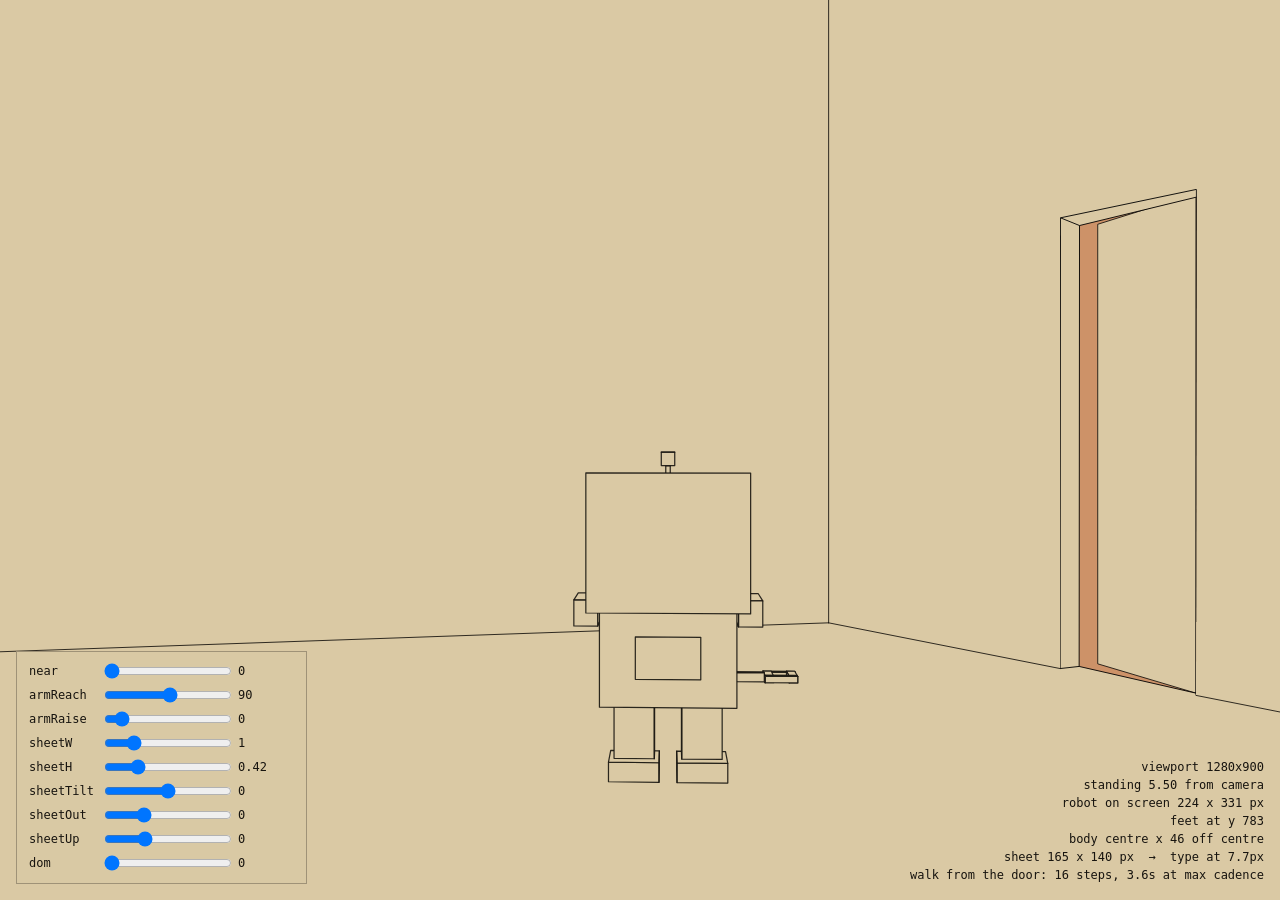
==== experiments/tools/paper-probe.html @ 1c141f80 "Study the paper he holds up, and make it rigid The unresolved half of the about interaction: he arri" ====
<!doctype html>
<html lang="en">
  <head>
    <meta charset="utf-8" />
    <meta name="viewport" content="width=device-width, initial-scale=1" />
    <title>Paper probe</title>
    <link rel="stylesheet" href="../../styles.css" />
    <style>
      .probe {
        position: fixed;
        z-index: 5;
        left: 1rem;
        bottom: 1rem;
        font: 12px/1.5 ui-monospace, monospace;
        background: rgb(218 201 164 / 92%);
        border: 1px solid rgb(23 20 15 / 30%);
        padding: 0.6rem 0.75rem;
        display: grid;
        gap: 0.25rem 0.5rem;
        grid-template-columns: auto 8rem 3.5rem;
        align-items: center;
      }
      .probe input[type="range"] { width: 8rem; }
      .readout { position: fixed; z-index: 5; right: 1rem; bottom: 1rem;
        font: 12px/1.5 ui-monospace, monospace; white-space: pre; text-align: right; }
      /* Candidate DOM panel, drawn from the sheet's real projected corners. */
      .sheet-dom {
        position: fixed; z-index: 4; top: 0; left: 0;
        transform-origin: 0 0;
        width: 100px; height: 100px; /* unit box; matrix3d does the rest */
        pointer-events: none;
        display: none;
      }
      .sheet-dom.on { display: block; }
      .sheet-dom__inner {
        width: 100%; height: 100%;
        padding: 16px 18px;
        font: 11px/1.5 "Helvetica Neue", Helvetica, Arial, sans-serif;
        color: var(--ink);
        outline: 1px solid rgb(23 20 15 / 35%);
      }
    </style>
  </head>
  <body>
    <main>
      <div class="room" aria-hidden="true">
        <svg class="room__doorway">
          <defs><clipPath id="doorway-clip"><path data-door="clip" /></clipPath></defs>
          <path class="doorway__beyond" data-door="hole" />
          <path class="doorway__panel" data-door="panel" clip-path="url(#doorway-clip)" />
        </svg>
        <img class="room__door" src="../../door.svg" alt="" />
        <svg class="room__seams" preserveAspectRatio="none">
          <path data-seam="wallCorner" /><path data-seam="leftFloor" />
          <path data-seam="floorToDoor" /><path data-seam="floorPastDoor" />
        </svg>
      </div>
      <canvas class="stage stage--robot" aria-hidden="true"></canvas>
      <div class="sheet-dom"><div class="sheet-dom__inner" id="dom-copy"></div></div>
    </main>

    <div class="probe" id="probe"></div>
    <div class="readout" id="readout"></div>

    <script type="module">
      import { getScene, setDoorAngle } from "../../room.js";
      import { DOOR_PANEL } from "../../door.js";
      import { mockupToScreen } from "../../camera.js";
      import { buildRobot, placeRobot, drawRobot, robotDefaults, robotPresets, robotScale } from "../../robot.js";
      import { planRoute, routeCycles, headingToCamera, buildRoute, doorRoute, stepLength, START_PHASE, CADENCE_LIMITS } from "../../walk.js";
      import { CAMERA_IN_ROOM } from "../../camera.js";

      const canvas = document.querySelector(".stage--robot");
      const ctx = canvas.getContext("2d");
      const domSheet = document.querySelector(".sheet-dom");
      const domCopy = document.getElementById("dom-copy");

      const base = { ...robotDefaults, ...robotPresets["D mild"] };

      const controls = {
        near:     { min: 1.2, max: 7.0, step: 0.05, value: 0 },  // 0 = whatever planRoute lands on
        armReach: { min: -30, max: 200, step: 1, value: 90 },
        armRaise: { min: -20, max: 200, step: 1, value: 0 },
        sheetW:   { min: 0.5, max: 3.0, step: 0.01, value: 1.0 },   // 1 = hand to hand
        sheetH:   { min: 0.1, max: 1.5, step: 0.01, value: 0.42 },  // local units, up from the grip
        sheetTilt:{ min: -60, max: 60, step: 1, value: 0 },          // lean back from vertical
        sheetOut: { min: -0.2, max: 0.5, step: 0.01, value: 0 },     // extra x toward camera
        sheetUp:  { min: -0.5, max: 1.2, step: 0.01, value: 0 },     // extra y
        dom:      { min: 0, max: 1, step: 1, value: 0 },
      };

      /* `?armSwing=-90&sheetOut=0.3` — every control is settable, so headless
         screenshots can sample poses without a live browser session. */
      const query = new URLSearchParams(location.search);
      for (const [name, c] of Object.entries(controls)) {
        const given = Number(query.get(name));
        if (query.has(name) && Number.isFinite(given)) c.value = given;
      }

      const probe = document.getElementById("probe");
      for (const [name, c] of Object.entries(controls)) {
        const label = document.createElement("label"); label.textContent = name;
        const input = document.createElement("input");
        Object.assign(input, { type: "range", min: c.min, max: c.max, step: c.step, value: c.value });
        const out = document.createElement("span"); out.textContent = c.value;
        input.addEventListener("input", () => { c.value = Number(input.value); out.textContent = input.value; render(); });
        probe.append(label, input, out);
      }

      function resize() {
        const dpr = Math.min(devicePixelRatio || 1, 2);
        canvas.width = Math.round(innerWidth * dpr);
        canvas.height = Math.round(innerHeight * dpr);
        ctx.setTransform(dpr, 0, 0, dpr, 0, 0);
      }

      /* A thin sheet between the two hands, in the robot's own frame. */
      function sheetQuads(robot) {
        const p = robot.params;
        const arms = ["arm.left", "arm.right"].map((n) => robot.parts.find((q) => q.name === n));
        const shoulderY = robot.shoulderLine - p.shoulderDrop + robot.lift;
        // Distal end of each arm: the four corners farthest from the shoulder.
        const hand = (part) => {
          const seen = new Map();
          for (const pt of part.quads.flatMap((q) => q.points)) {
            seen.set([pt.x, pt.y, pt.z].map((n) => n.toFixed(6)).join(","), pt);
          }
          const pts = [...seen.values()];
          const d = (pt) => (pt.x) ** 2 + (pt.y - shoulderY) ** 2 + (pt.z) ** 2;
          const far = pts.sort((a, b) => d(b) - d(a)).slice(0, 4);
          return far.reduce((a, q) => ({ x: a.x + q.x / 4, y: a.y + q.y / 4, z: a.z + q.z / 4 }), { x: 0, y: 0, z: 0 });
        };
        const [L, R] = arms.map(hand);

        /* The sheet is *gripped*: its bottom corners are the hands, wherever
         * the shoulders have put them. That makes the pose answer the real
         * question — how big a sheet can he actually hold — instead of letting
         * a free-floating rectangle promise a size his arms cannot reach.
         *
         * `sheetW` then only widens it beyond the grip (paper overhangs a
         * hand), and `sheetUp` / `sheetOut` nudge the whole thing off the
         * hands for comparison. */
        const grip = controls.sheetW.value; // 1 = exactly hand to hand
        const spanZ = ((L.z - R.z) / 2) * grip;
        const midZ = (L.z + R.z) / 2;
        const baseX = (L.x + R.x) / 2 + controls.sheetOut.value;
        const baseY = (L.y + R.y) / 2 + controls.sheetUp.value;

        const t = (controls.sheetTilt.value * Math.PI) / 180;
        const up = { x: -Math.sin(t), y: Math.cos(t), z: 0 };
        const nx = { x: Math.cos(t), y: Math.sin(t), z: 0 };
        const H = controls.sheetH.value;
        const c = (su, sv) => ({
          x: baseX + up.x * H * sv,
          y: baseY + up.y * H * sv,
          z: midZ + su * spanZ,
        });
        // sv 0 is the gripped bottom edge, 1 the top.
        const corners = [c(1, 1), c(-1, 1), c(-1, 0), c(1, 0)]; // TL TR BR BL, as seen
        return {
          corners,
          quads: [
            { normal: nx, points: corners, detail: [] },
            { normal: { x: -nx.x, y: -nx.y, z: -nx.z }, points: [...corners].reverse(), detail: [] },
          ],
        };
      }

      /* Where the robot stands, as a floor distance from the camera.
       *
       * `reach` cannot express this. It slides the destination along one fixed
       * diagonal, so pushing it up to make him bigger also slides him sideways
       * — past the camera's own z at about 1.35 — and `planRoute` then bisects
       * it back to centre, undoing the size. Distance and screen position are
       * two degrees of freedom and reach is one. So: aim straight down the
       * camera's own view direction, where the two are independent by
       * construction, and let `near` be the distance along it.
       */
      const AHEAD = (() => {
        const d = Math.hypot(CAMERA_IN_ROOM.x, CAMERA_IN_ROOM.z);
        return { x: -CAMERA_IN_ROOM.x / d, z: -CAMERA_IN_ROOM.z / d };
      })();
      const standingAt = (distance) => ({
        x: CAMERA_IN_ROOM.x + AHEAD.x * distance,
        z: CAMERA_IN_ROOM.z + AHEAD.z * distance,
      });

      /* Straight down the camera axis lands on the mockup's principal point,
       * which `mockupToScreen` does not put at the middle of the window. So
       * slide along the axis's perpendicular until the silhouette centres —
       * distance and screen position are independent here, which is the whole
       * reason for aiming this way rather than through `reach`. */
      const SIDE = { x: -AHEAD.z, z: AHEAD.x };
      function centredAt(distance, robot, scene) {
        const base = standingAt(distance);
        const toScreen = mockupToScreen(scene);
        const midX = (offset) => {
          const at = { x: base.x + SIDE.x * offset, z: base.z + SIDE.z * offset };
          let low = Infinity, high = -Infinity;
          for (const solid of placeRobot(robot, { ...at, facing: headingToCamera(at), travel: 0 })) {
            for (const q of solid.quads) for (const v of q.points) {
              const x = toScreen(projectCameraSpace(toCameraSpace(v))).x;
              low = Math.min(low, x); high = Math.max(high, x);
            }
          }
          return (low + high) / 2;
        };
        let lo = -3, hi = 3;
        for (let i = 0; i < 30; i += 1) {
          const mid = (lo + hi) / 2;
          if (midX(mid) < innerWidth / 2) lo = mid; else hi = mid;
        }
        const offset = (lo + hi) / 2;
        return { x: base.x + SIDE.x * offset, z: base.z + SIDE.z * offset };
      }

      /* What it costs to walk there: the same cubic shape as `doorRoute`, but
       * aimed at an arbitrary destination instead of sliding along its one
       * diagonal. Length is what decides the duration, so this is the number
       * that says whether coming close is affordable. */
      function walkCost(to, robot) {
        const spec = doorRoute(1);
        const heading = Math.atan2(to.z - CAMERA_IN_ROOM.z, to.x - CAMERA_IN_ROOM.x);
        const handle = Math.hypot(to.x - spec.from.x, to.z - spec.from.z) * 0.45;
        const route = buildRoute({
          ...spec,
          control1: { x: spec.from.x, z: Math.max(0.5, handle) },
          control2: { x: to.x + handle * Math.cos(heading), z: to.z + handle * Math.sin(heading) },
          to,
        });
        const steps = Math.round(route.length / stepLength(robot));
        return { steps, seconds: steps / CADENCE_LIMITS.max };
      }

      let plan = null;
      function render() {
        const scene = getScene(); if (!scene) return;
        if (!plan) plan = planRoute(buildRobot(base), scene, innerWidth / 2, { entrySteps: 3.4 });
        const params = { ...base, armReach: controls.armReach.value, armRaise: controls.armRaise.value };
        const finish = routeCycles(buildRobot(base), plan.route);
        const robot = buildRobot({ ...params, phase: START_PHASE, rockAngle: 0 });

        const here = controls.near.value > 0
          ? centredAt(controls.near.value, buildRobot({ ...base, phase: START_PHASE }), scene)
          : plan.route.spec.to;
        const pose = { x: here.x, z: here.z, facing: headingToCamera(here), travel: 0 };

        const sheet = sheetQuads(robot);
        robot.parts.push({ name: "sheet", quads: sheet.quads });

        ctx.clearRect(0, 0, innerWidth, innerHeight);
        const solids = placeRobot(robot, pose);
        const toScreen = mockupToScreen(scene);
        drawRobot(ctx, solids, toScreen, { weight: Math.max(1, scene.scale * 1.35) });

        // Project the sheet's corners for the DOM overlay + readout.
        const placed = solids.find((s) => s.name === "sheet");
        const screenPts = projectCorners(placed.quads[0].points, toScreen);
        const w = Math.hypot(screenPts[1].x - screenPts[0].x, screenPts[1].y - screenPts[0].y);
        const h = Math.hypot(screenPts[3].x - screenPts[0].x, screenPts[3].y - screenPts[0].y);

        domSheet.classList.toggle("on", controls.dom.value === 1);
        if (controls.dom.value === 1) applyHomography(domSheet, screenPts, w / h);

        /* The robot's own ink, so "how big is he" is measured, not guessed. */
        const body = solids.filter((q) => q.name !== "sheet").flatMap((q) => q.quads).flatMap((q) => q.points).map((v) => toScreen(projectCameraSpace(toCameraSpace(v))));
        const bx = [Math.min(...body.map((q) => q.x)), Math.max(...body.map((q) => q.x))];
        const by = [Math.min(...body.map((q) => q.y)), Math.max(...body.map((q) => q.y))];
        const distance = Math.hypot(here.x - CAMERA_IN_ROOM.x, here.z - CAMERA_IN_ROOM.z);

        document.getElementById("readout").textContent =
          `viewport ${innerWidth}x${innerHeight}\n` +
          `standing ${distance.toFixed(2)} from camera\n` +
          `robot on screen ${(bx[1] - bx[0]).toFixed(0)} x ${(by[1] - by[0]).toFixed(0)} px\n` +
          `feet at y ${by[1].toFixed(0)}${by[1] > innerHeight ? "  (off the bottom)" : ""}\n` +
          `body centre x ${(((bx[0] + bx[1]) / 2) - innerWidth / 2).toFixed(0)} off centre\n` +
          `sheet ${w.toFixed(0)} x ${h.toFixed(0)} px  →  type at ${(11 * h / 200).toFixed(1)}px\n` +
          (() => { const c = walkCost(here, buildRobot(base)); return `walk from the door: ${c.steps} steps, ${c.seconds.toFixed(1)}s at max cadence`; })();
      }

      /* Nearest camera-space z, the same quantity `order()` falls back on. */
      const camZ = (solid) =>
        Math.min(...solid.quads.flatMap((q) => q.points.map((p) => toCameraSpace(p).z)));

      /* placeRobot gives room-space points; reuse camera.js through drawRobot's
       * own path by re-projecting here with the same helpers. */
      import { toCameraSpace, projectCameraSpace } from "../../camera.js";
      const projectCorners = (pts, toScreen) =>
        pts.map((p) => toScreen(projectCameraSpace(toCameraSpace(p))));

      /* Four-point homography → matrix3d, mapping the 100x100 unit box onto the
       * sheet's projected quad. Standard DLT for a projective square map. */
      function applyHomography(el, [tl, tr, br, bl], aspect = 1) {
        const S = 200;
        const W = S * aspect;
        el.style.width = `${W}px`;
        el.style.height = `${S}px`;
        const src = [[0, 0], [W, 0], [W, S], [0, S]];
        const dst = [[tl.x, tl.y], [tr.x, tr.y], [br.x, br.y], [bl.x, bl.y]];
        const A = [], b = [];
        for (let i = 0; i < 4; i++) {
          const [x, y] = src[i], [u, v] = dst[i];
          A.push([x, y, 1, 0, 0, 0, -u * x, -u * y]); b.push(u);
          A.push([0, 0, 0, x, y, 1, -v * x, -v * y]); b.push(v);
        }
        const h = solve(A, b);
        if (!h) return;
        const [a, c, e, d, f, g, i, j] = h;
        el.style.transform =
          `matrix3d(${a},${d},0,${i}, ${c},${f},0,${j}, 0,0,1,0, ${e},${g},0,1)`;
      }
      function solve(A, b) {
        const n = b.length, M = A.map((row, r) => [...row, b[r]]);
        for (let col = 0; col < 8; col++) {
          let piv = col;
          for (let r = col + 1; r < n; r++) if (Math.abs(M[r][col]) > Math.abs(M[piv][col])) piv = r;
          if (Math.abs(M[piv][col]) < 1e-12) return null;
          [M[col], M[piv]] = [M[piv], M[col]];
          for (let r = 0; r < n; r++) {
            if (r === col) continue;
            const k = M[r][col] / M[col][col];
            for (let c2 = col; c2 <= 8; c2++) M[r][c2] -= k * M[col][c2];
          }
        }
        return M.slice(0, 8).map((row, r) => row[8] / row[r]);
      }

      domCopy.textContent =
        "Diego Wahl is a designer working on interfaces, systems and the odd " +
        "paper aeroplane. Previously at somewhere, before that somewhere else. " +
        "Currently taking on selected work.  hello@example.com";

      /* `?ui=0` hides the sliders and the readout, for a clean frame. */
      if (query.get("ui") === "0") {
        probe.style.display = "none";
        document.getElementById("readout").style.display = "none";
      }

      addEventListener("room:layout", () => { resize(); plan = null; render(); });
      resize();
      setDoorAngle(DOOR_PANEL.rest);
      render();
    </script>
    <script type="module" src="../../room.js"></script>
  </body>
</html>
---- styles.css ----
:root {
  --paper: #dac9a4;
  --ink: #17140f;
  --beyond: #cd9268;

  color: var(--ink);
  background: var(--paper);
  font-family: "Helvetica Neue", Helvetica, Arial, sans-serif;
}

* {
  box-sizing: border-box;
}

html {
  min-height: 100%;
  background: var(--paper);
}

body {
  min-height: 100vh;
  min-height: 100dvh;
  margin: 0;
  overflow: hidden;
  background: var(--paper);
}

main,
.stage,
.room {
  position: fixed;
  inset: 0;
}

h1 {
  position: absolute;
  width: 1px;
  height: 1px;
  margin: -1px;
  overflow: hidden;
  clip-path: inset(50%);
  white-space: nowrap;
}

/* ── room ─────────────────────────────────────────────────────────── */

.room {
  z-index: 1;
  pointer-events: none;
}

.room__seams,
.room__doorway {
  position: absolute;
  inset: 0;
  width: 100%;
  height: 100%;
  overflow: visible;
}

/* The space beyond the door, revealed as the panel swings out of the way. */
.doorway__beyond {
  fill: var(--beyond);
}

/*
 * The panel needs a real fill, not the transparency it had as static art: once
 * there is an opening behind it, it has to actually block it.
 */
.doorway__panel {
  fill: var(--paper);
  stroke: rgb(23 20 15 / 88%);
  stroke-width: var(--seam-weight, 1.9);
}

/*
 * The viewBox is kept 1:1 with CSS pixels by room.js, so stroke-width is
 * already in CSS px and needs no vector-effect. Weight comes from JS so it can
 * track the door art's scale — see ROOM.inkWeight in scene.js.
 */
.room__seams path {
  fill: none;
  stroke: rgb(23 20 15 / 88%);
  stroke-width: var(--seam-weight, 1.9);
  stroke-linecap: round;
}

/*
 * Positioned entirely by the matrix() that room.js computes — transform-origin
 * must stay at the top-left corner, since the solve works in raw image pixels.
 */
.room__door {
  position: absolute;
  top: 0;
  left: 0;
  transform-origin: 0 0;
}

/* ── chrome ───────────────────────────────────────────────────────── */

.masthead {
  position: fixed;
  inset: max(2rem, env(safe-area-inset-top))
    max(2.75rem, env(safe-area-inset-right)) auto
    max(2.75rem, env(safe-area-inset-left));
  z-index: 3;
  display: flex;
  align-items: baseline;
  justify-content: space-between;
  font-size: 0.8125rem;
  letter-spacing: 0.04em;
}

.wordmark {
  font-size: 0.9375rem;
  letter-spacing: 0.16em;
  text-transform: uppercase;
}

.masthead a {
  color: inherit;
  text-decoration: none;
  text-underline-offset: 0.3em;
}

.masthead a:hover,
.masthead a:focus-visible {
  text-decoration: underline;
}

.stage {
  z-index: 2;
  width: 100%;
  height: 100%;
  pointer-events: none;
}
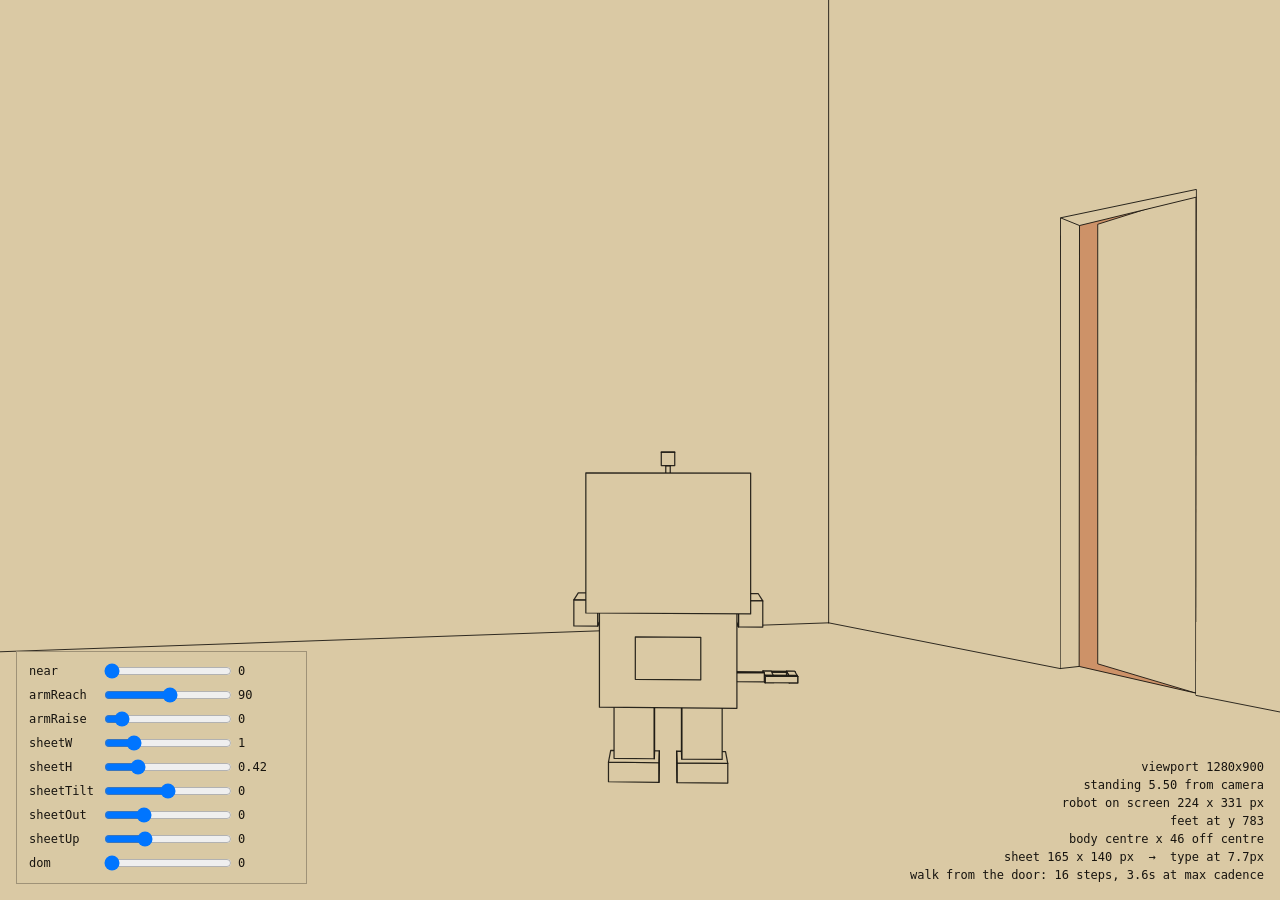
==== commit 2478103a: "Publish clickable About door and stepped plane rotation" ====
--- a/experiments/tools/paper-probe.html
+++ b/experiments/tools/paper-probe.html
@@ -4,7 +4,7 @@
     <meta charset="utf-8" />
     <meta name="viewport" content="width=device-width, initial-scale=1" />
     <title>Paper probe</title>
-    <link rel="stylesheet" href="../../styles.css" />
+    <link rel="stylesheet" href="../../styles.css?v=3" />
     <style>
       .probe {
         position: fixed;
@@ -49,7 +49,7 @@
           <path class="doorway__beyond" data-door="hole" />
           <path class="doorway__panel" data-door="panel" clip-path="url(#doorway-clip)" />
         </svg>
-        <img class="room__door" src="../../door.svg" alt="" />
+        <img class="room__door" src="../../door.svg?v=3" alt="" />
         <svg class="room__seams" preserveAspectRatio="none">
           <path data-seam="wallCorner" /><path data-seam="leftFloor" />
           <path data-seam="floorToDoor" /><path data-seam="floorPastDoor" />
@@ -63,12 +63,12 @@
     <div class="readout" id="readout"></div>
 
     <script type="module">
-      import { getScene, setDoorAngle } from "../../room.js";
-      import { DOOR_PANEL } from "../../door.js";
-      import { mockupToScreen } from "../../camera.js";
-      import { buildRobot, placeRobot, drawRobot, robotDefaults, robotPresets, robotScale } from "../../robot.js";
-      import { planRoute, routeCycles, headingToCamera, buildRoute, doorRoute, stepLength, START_PHASE, CADENCE_LIMITS } from "../../walk.js";
-      import { CAMERA_IN_ROOM } from "../../camera.js";
+      import { getScene, setDoorAngle } from "../../room.js?v=3";
+      import { DOOR_PANEL } from "../../door.js?v=3";
+      import { mockupToScreen } from "../../camera.js?v=3";
+      import { buildRobot, placeRobot, drawRobot, robotDefaults, robotPresets, robotScale } from "../../robot.js?v=3";
+      import { planRoute, routeCycles, headingToCamera, buildRoute, doorRoute, stepLength, START_PHASE, CADENCE_LIMITS } from "../../walk.js?v=3";
+      import { CAMERA_IN_ROOM } from "../../camera.js?v=3";
 
       const canvas = document.querySelector(".stage--robot");
       const ctx = canvas.getContext("2d");
@@ -284,7 +284,7 @@
 
       /* placeRobot gives room-space points; reuse camera.js through drawRobot's
        * own path by re-projecting here with the same helpers. */
-      import { toCameraSpace, projectCameraSpace } from "../../camera.js";
+      import { toCameraSpace, projectCameraSpace } from "../../camera.js?v=3";
       const projectCorners = (pts, toScreen) =>
         pts.map((p) => toScreen(projectCameraSpace(toCameraSpace(p))));
 
@@ -341,6 +341,6 @@
       setDoorAngle(DOOR_PANEL.rest);
       render();
     </script>
-    <script type="module" src="../../room.js"></script>
+    <script type="module" src="../../room.js?v=3"></script>
   </body>
 </html>
--- a/styles.css
+++ b/styles.css
@@ -1,6 +1,14 @@
+/*
+ * The three colours the whole site is made of. These are the live values:
+ * `palette.js` overwrites them on the root element to try an alternative, and
+ * the canvas layers read them back out, so nothing anywhere else spells a
+ * colour out. `--ink-rgb` is the same ink in channel form, for the several
+ * places that want it at reduced alpha.
+ */
 :root {
   --paper: #dac9a4;
   --ink: #17140f;
+  --ink-rgb: 23 20 15;
   --beyond: #cd9268;
 
   color: var(--ink);
@@ -69,7 +77,7 @@
  */
 .doorway__panel {
   fill: var(--paper);
-  stroke: rgb(23 20 15 / 88%);
+  stroke: rgb(var(--ink-rgb) / 88%);
   stroke-width: var(--seam-weight, 1.9);
 }
 
@@ -80,7 +88,7 @@
  */
 .room__seams path {
   fill: none;
-  stroke: rgb(23 20 15 / 88%);
+  stroke: rgb(var(--ink-rgb) / 88%);
   stroke-width: var(--seam-weight, 1.9);
   stroke-linecap: round;
 }
@@ -97,6 +105,31 @@
 }
 
 /* ── chrome ───────────────────────────────────────────────────────── */
+
+.room__door-hit {
+  position: fixed;
+  inset: 0;
+  width: 100%;
+  height: 100%;
+  z-index: 2;
+  pointer-events: none;
+}
+
+.room__door-hit path {
+  fill: transparent;
+  pointer-events: fill;
+  cursor: pointer;
+}
+
+.room__door-hit a:focus-visible {
+  outline: none;
+}
+
+.room__door-hit a:focus-visible path {
+  stroke: var(--ink);
+  stroke-width: 3;
+  stroke-dasharray: 5 4;
+}
 
 .masthead {
   position: fixed;
@@ -134,3 +167,148 @@
   height: 100%;
   pointer-events: none;
 }
+
+/* ── the sheet he holds up ────────────────────────────────────────── */
+
+/*
+ * A box that about.js maps onto the drawn paper's projected corners with a
+ * matrix3d homography, so the copy sits in the room's perspective and is still
+ * real, selectable text.
+ *
+ * Its width and height are set from JS in real screen pixels — the resting
+ * sheet's true size — and never changed. A layer under a 3D transform
+ * rasterises at its own size and is then scaled as a bitmap, so a small box
+ * blown up renders the type as a grey smear; at the true size the resting scale
+ * is exactly 1.00x. Everything inside is in `em` off that, so the copy tracks
+ * the viewport the way the sheet does.
+ */
+.sheet {
+  position: fixed;
+  z-index: 4;
+  top: 0;
+  left: 0;
+  transform-origin: 0 0;
+  display: none;
+  pointer-events: none;
+  font-size: 11px;
+}
+
+.sheet--on {
+  display: block;
+}
+
+/* Clickable only once he is actually holding it up. While it is riding into
+   frame a click belongs to the backdrop, not to the paper. */
+.sheet--live {
+  pointer-events: auto;
+}
+
+/* Set as a sheet of paper, not as a UI panel: generous margins, a measure that
+   stops well short of the edge, and the label doing the work the masthead's
+   letterspacing does elsewhere. */
+.sheet__inner {
+  position: relative;
+  width: 100%;
+  height: 100%;
+  padding: 8% 9%;
+  display: flex;
+  flex-direction: column;
+  justify-content: center;
+  font: 1em/1.75 "Helvetica Neue", Helvetica, Arial, sans-serif;
+  color: var(--ink);
+}
+
+.sheet__label {
+  margin: 0 0 1.6em;
+  font-size: 0.73em;
+  letter-spacing: 0.18em;
+  text-transform: uppercase;
+  opacity: 0.55;
+}
+
+.sheet__inner p {
+  margin: 0 0 1.15em;
+}
+
+.sheet__inner p:last-child {
+  margin: 0;
+}
+
+.sheet__sign {
+  margin-top: 1.6em;
+  padding-top: 1.1em;
+  border-top: 0.09em solid rgb(var(--ink-rgb) / 22%);
+  align-self: start;
+  padding-right: 3em;
+}
+
+/* The close control lives *on* the paper, so it tilts and rides with it under
+   the same homography as the copy. Square to the screen it would be a second,
+   unrelated piece of modal chrome; on the sheet it belongs to the thing it
+   closes. In `em`, so it tracks the viewport the way the type does. */
+.sheet__close {
+  position: absolute;
+  top: 2.4em;
+  right: 2.6em;
+  width: 1.9em;
+  height: 1.9em;
+  display: grid;
+  place-items: center;
+  padding: 0;
+  border: 0;
+  background: none;
+  color: var(--ink);
+  font: 1.15em/1 ui-monospace, monospace;
+  cursor: pointer;
+  opacity: 0.4;
+  transition: opacity 0.2s ease;
+}
+
+.sheet__close:hover,
+.sheet__close:focus-visible {
+  opacity: 0.9;
+}
+
+/* Offered only on a second visit, and only while he is still on his way in. A
+   first-time viewer is watching the thing the page is for; a returning one has
+   seen it and is here for the copy. */
+.hurry {
+  position: fixed;
+  z-index: 3;
+  inset: auto max(2.75rem, env(safe-area-inset-right))
+    max(2rem, env(safe-area-inset-bottom)) auto;
+  padding: 0;
+  border: 0;
+  background: none;
+  color: inherit;
+  font: 0.8125rem/1 inherit;
+  letter-spacing: 0.04em;
+  text-decoration: underline;
+  text-underline-offset: 0.3em;
+  cursor: pointer;
+  display: none;
+  opacity: 0;
+  transition: opacity 0.4s ease;
+}
+
+.hurry--on {
+  display: block;
+  opacity: 0.5;
+}
+
+.hurry:hover,
+.hurry:focus-visible {
+  opacity: 1;
+}
+
+.sheet__sign a {
+  color: inherit;
+  text-decoration: none;
+  border-bottom: 0.06em solid rgb(var(--ink-rgb) / 35%);
+  padding-bottom: 0.15em;
+}
+
+.sheet__sign a:hover,
+.sheet__sign a:focus-visible {
+  border-bottom-color: var(--ink);
+}
